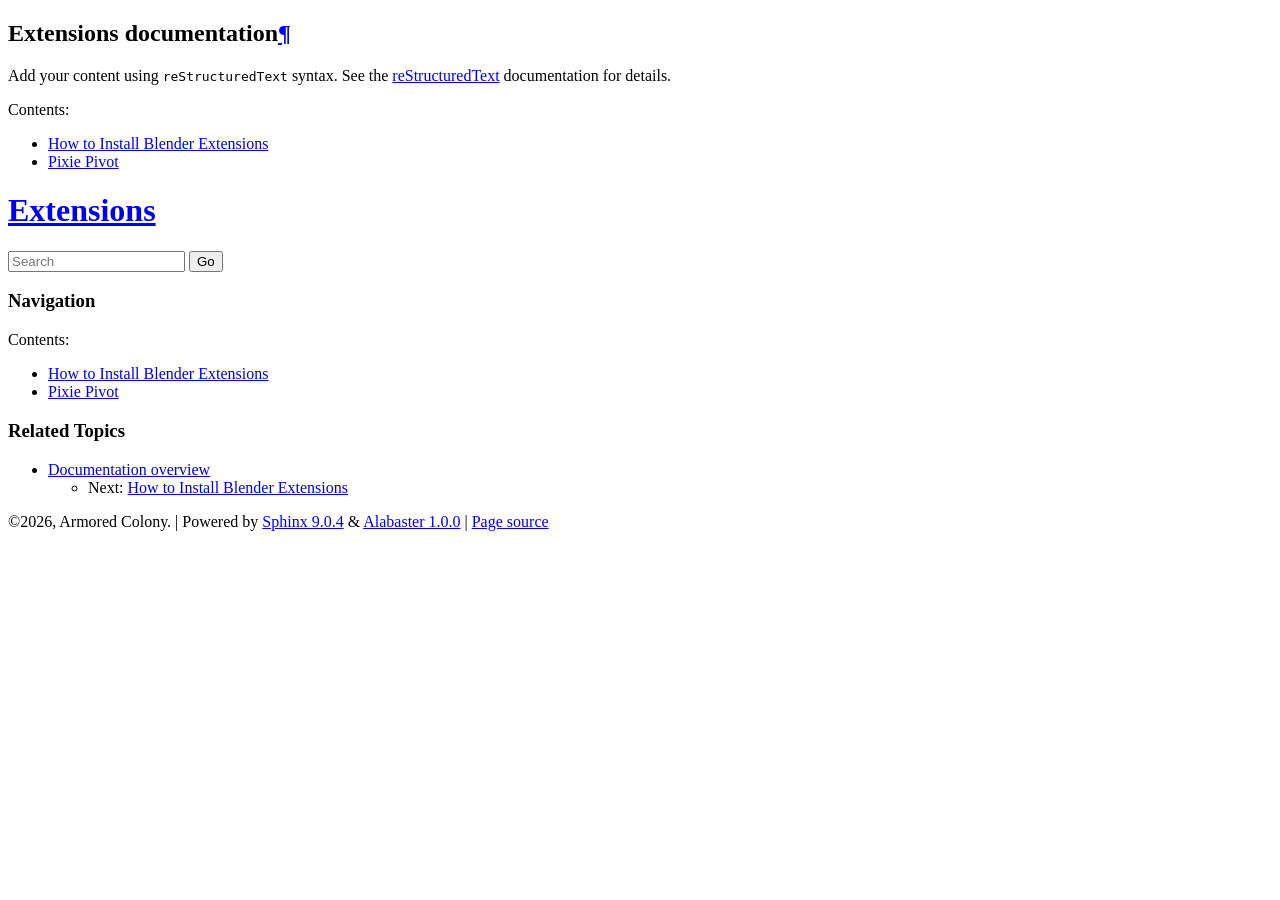
==== index.html @ c87e3335 "Deploy documentation site" ====
<!DOCTYPE html>

<html lang="en" data-content_root="./">
  <head>
    <meta charset="utf-8" />
    <meta name="viewport" content="width=device-width, initial-scale=1.0" /><meta name="viewport" content="width=device-width, initial-scale=1" />

    <title>Extensions documentation &#8212; Extensions 0.1 documentation</title>
    <link rel="stylesheet" type="text/css" href="_static/pygments.css?v=5ecbeea2" />
    <link rel="stylesheet" type="text/css" href="_static/basic.css?v=b08954a9" />
    <link rel="stylesheet" type="text/css" href="_static/alabaster.css?v=27fed22d" />
    <script src="_static/documentation_options.js?v=2709fde1"></script>
    <script src="_static/doctools.js?v=fd6eb6e6"></script>
    <script src="_static/sphinx_highlight.js?v=6ffebe34"></script>
    <link rel="index" title="Index" href="genindex.html" />
    <link rel="search" title="Search" href="search.html" />
    <link rel="next" title="How to Install Blender Extensions" href="installation/index.html" />
   
  <link rel="stylesheet" href="_static/custom.css" type="text/css" />
  

  
  

  </head><body>
  

    <div class="document">
      <div class="documentwrapper">
        <div class="bodywrapper">
          

          <div class="body" role="main">
            
  <section id="extensions-documentation">
<h1>Extensions documentation<a class="headerlink" href="#extensions-documentation" title="Link to this heading">¶</a></h1>
<p>Add your content using <code class="docutils literal notranslate"><span class="pre">reStructuredText</span></code> syntax. See the
<a class="reference external" href="https://www.sphinx-doc.org/en/master/usage/restructuredtext/index.html">reStructuredText</a>
documentation for details.</p>
<div class="toctree-wrapper compound">
<p class="caption" role="heading"><span class="caption-text">Contents:</span></p>
<ul>
<li class="toctree-l1"><a class="reference internal" href="installation/index.html">How to Install Blender Extensions</a><ul class="simple">
</ul>
</li>
<li class="toctree-l1"><a class="reference internal" href="pixiepivot/index.html">Pixie Pivot</a><ul class="simple">
</ul>
</li>
</ul>
</div>
</section>


          </div>
          
        </div>
      </div>
      <div class="sphinxsidebar" role="navigation" aria-label="Main">
        <div class="sphinxsidebarwrapper">
<h1 class="logo"><a href="#">Extensions</a></h1>









<search id="searchbox" style="display: none" role="search">
    <div class="searchformwrapper">
    <form class="search" action="search.html" method="get">
      <input type="text" name="q" aria-labelledby="searchlabel" autocomplete="off" autocorrect="off" autocapitalize="off" spellcheck="false" placeholder="Search"/>
      <input type="submit" value="Go" />
    </form>
    </div>
</search>
<script>document.getElementById('searchbox').style.display = "block"</script><h3>Navigation</h3>
<p class="caption" role="heading"><span class="caption-text">Contents:</span></p>
<ul>
<li class="toctree-l1"><a class="reference internal" href="installation/index.html">How to Install Blender Extensions</a></li>
<li class="toctree-l1"><a class="reference internal" href="pixiepivot/index.html">Pixie Pivot</a></li>
</ul>

<div class="relations">
<h3>Related Topics</h3>
<ul>
  <li><a href="#">Documentation overview</a><ul>
      <li>Next: <a href="installation/index.html" title="next chapter">How to Install Blender Extensions</a></li>
  </ul></li>
</ul>
</div>








        </div>
      </div>
      <div class="clearer"></div>
    </div>
    <div class="footer">
      &#169;2026, Armored Colony.
      
      |
      Powered by <a href="https://www.sphinx-doc.org/">Sphinx 9.0.4</a>
      &amp; <a href="https://alabaster.readthedocs.io">Alabaster 1.0.0</a>
      
      |
      <a href="_sources/index.rst.txt"
          rel="nofollow">Page source</a>
    </div>

    

    
  </body>
</html>
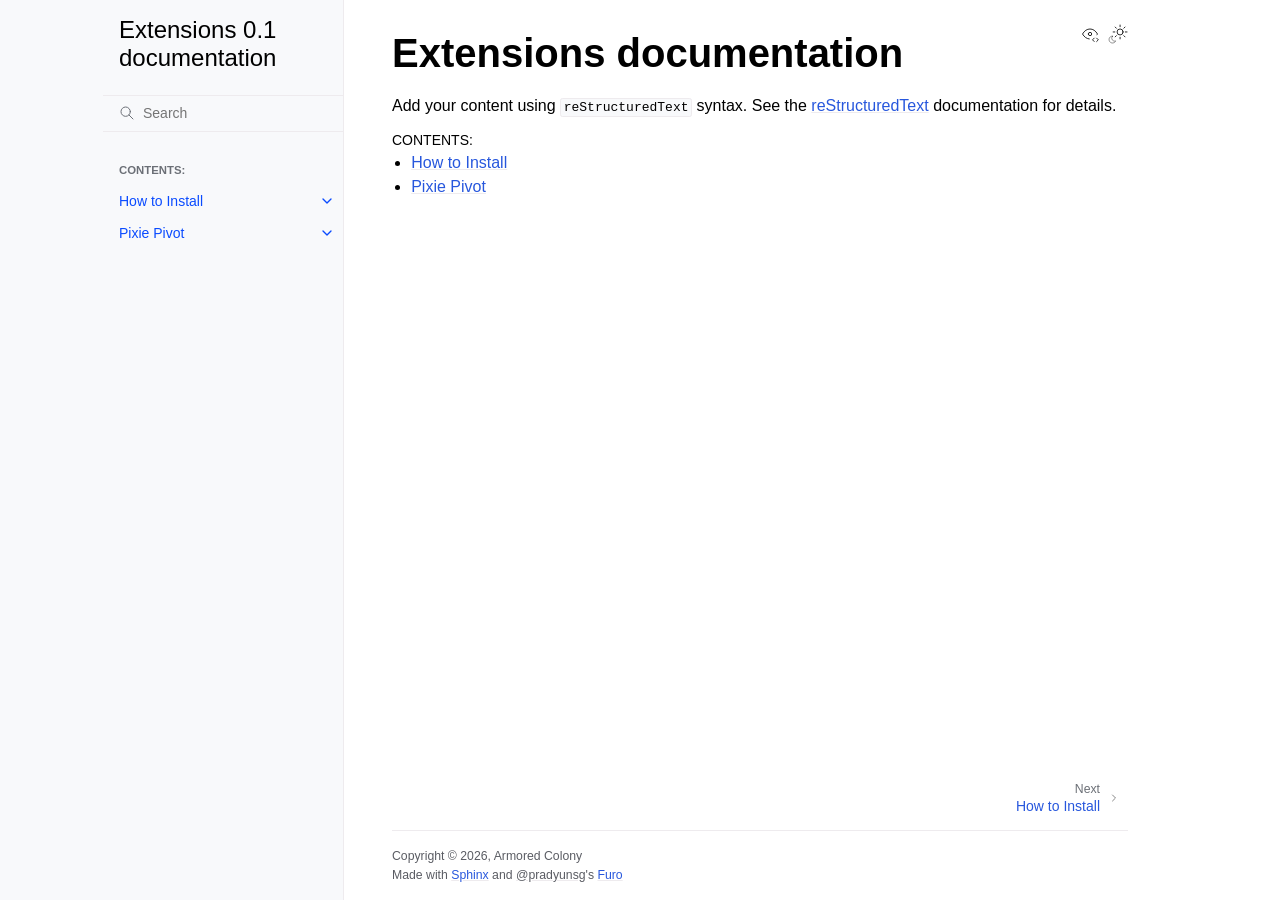
==== commit 21be727c: "Deploy documentation site" ====
--- a/index.html
+++ b/index.html
@@ -1,38 +1,242 @@
-<!DOCTYPE html>
-
-<html lang="en" data-content_root="./">
-  <head>
-    <meta charset="utf-8" />
-    <meta name="viewport" content="width=device-width, initial-scale=1.0" /><meta name="viewport" content="width=device-width, initial-scale=1" />
-
-    <title>Extensions documentation &#8212; Extensions 0.1 documentation</title>
-    <link rel="stylesheet" type="text/css" href="_static/pygments.css?v=5ecbeea2" />
-    <link rel="stylesheet" type="text/css" href="_static/basic.css?v=b08954a9" />
-    <link rel="stylesheet" type="text/css" href="_static/alabaster.css?v=27fed22d" />
-    <script src="_static/documentation_options.js?v=2709fde1"></script>
-    <script src="_static/doctools.js?v=fd6eb6e6"></script>
-    <script src="_static/sphinx_highlight.js?v=6ffebe34"></script>
-    <link rel="index" title="Index" href="genindex.html" />
-    <link rel="search" title="Search" href="search.html" />
-    <link rel="next" title="How to Install Blender Extensions" href="installation/index.html" />
-   
-  <link rel="stylesheet" href="_static/custom.css" type="text/css" />
-  
-
-  
-  
-
-  </head><body>
-  
-
-    <div class="document">
-      <div class="documentwrapper">
-        <div class="bodywrapper">
-          
-
-          <div class="body" role="main">
-            
-  <section id="extensions-documentation">
+<!doctype html>
+<html class="no-js" lang="en" data-content_root="./">
+  <head><meta charset="utf-8">
+    <meta name="viewport" content="width=device-width,initial-scale=1">
+    <meta name="color-scheme" content="light dark"><meta name="viewport" content="width=device-width, initial-scale=1" />
+<link rel="index" title="Index" href="genindex.html"><link rel="search" title="Search" href="search.html"><link rel="next" title="How to Install" href="installation/index.html">
+
+    <!-- Generated with Sphinx 9.0.4 and Furo 2025.12.19 -->
+        <title>Extensions 0.1 documentation</title>
+      <link rel="stylesheet" type="text/css" href="_static/pygments.css?v=d111a655" />
+    <link rel="stylesheet" type="text/css" href="_static/styles/furo.css?v=7bdb33bb" />
+    <link rel="stylesheet" type="text/css" href="_static/styles/furo-extensions.css?v=8dab3a3b" />
+    
+    
+
+
+<style>
+  body {
+    --color-code-background: #f2f2f2;
+  --color-code-foreground: #1e1e1e;
+  
+  }
+  @media not print {
+    body[data-theme="dark"] {
+      --color-code-background: #202020;
+  --color-code-foreground: #d0d0d0;
+  
+    }
+    @media (prefers-color-scheme: dark) {
+      body:not([data-theme="light"]) {
+        --color-code-background: #202020;
+  --color-code-foreground: #d0d0d0;
+  
+      }
+    }
+  }
+</style></head>
+  <body>
+    
+    <script>
+      document.body.dataset.theme = localStorage.getItem("theme") || "auto";
+    </script>
+    
+
+<svg xmlns="http://www.w3.org/2000/svg" style="display: none;">
+  <symbol id="svg-toc" viewBox="0 0 24 24">
+    <title>Contents</title>
+    <svg stroke="currentColor" fill="currentColor" stroke-width="0" viewBox="0 0 1024 1024">
+      <path d="M408 442h480c4.4 0 8-3.6 8-8v-56c0-4.4-3.6-8-8-8H408c-4.4 0-8 3.6-8 8v56c0 4.4 3.6 8 8 8zm-8 204c0 4.4 3.6 8 8 8h480c4.4 0 8-3.6 8-8v-56c0-4.4-3.6-8-8-8H408c-4.4 0-8 3.6-8 8v56zm504-486H120c-4.4 0-8 3.6-8 8v56c0 4.4 3.6 8 8 8h784c4.4 0 8-3.6 8-8v-56c0-4.4-3.6-8-8-8zm0 632H120c-4.4 0-8 3.6-8 8v56c0 4.4 3.6 8 8 8h784c4.4 0 8-3.6 8-8v-56c0-4.4-3.6-8-8-8zM115.4 518.9L271.7 642c5.8 4.6 14.4.5 14.4-6.9V388.9c0-7.4-8.5-11.5-14.4-6.9L115.4 505.1a8.74 8.74 0 0 0 0 13.8z"/>
+    </svg>
+  </symbol>
+  <symbol id="svg-menu" viewBox="0 0 24 24">
+    <title>Menu</title>
+    <svg xmlns="http://www.w3.org/2000/svg" viewBox="0 0 24 24" fill="none" stroke="currentColor"
+      stroke-width="2" stroke-linecap="round" stroke-linejoin="round" class="feather-menu">
+      <line x1="3" y1="12" x2="21" y2="12"></line>
+      <line x1="3" y1="6" x2="21" y2="6"></line>
+      <line x1="3" y1="18" x2="21" y2="18"></line>
+    </svg>
+  </symbol>
+  <symbol id="svg-arrow-right" viewBox="0 0 24 24">
+    <title>Expand</title>
+    <svg xmlns="http://www.w3.org/2000/svg" viewBox="0 0 24 24" fill="none" stroke="currentColor"
+      stroke-width="2" stroke-linecap="round" stroke-linejoin="round" class="feather-chevron-right">
+      <polyline points="9 18 15 12 9 6"></polyline>
+    </svg>
+  </symbol>
+  <symbol id="svg-sun" viewBox="0 0 24 24">
+    <title>Light mode</title>
+    <svg xmlns="http://www.w3.org/2000/svg" viewBox="0 0 24 24" fill="none" stroke="currentColor"
+      stroke-width="1" stroke-linecap="round" stroke-linejoin="round" class="feather-sun">
+      <circle cx="12" cy="12" r="5"></circle>
+      <line x1="12" y1="1" x2="12" y2="3"></line>
+      <line x1="12" y1="21" x2="12" y2="23"></line>
+      <line x1="4.22" y1="4.22" x2="5.64" y2="5.64"></line>
+      <line x1="18.36" y1="18.36" x2="19.78" y2="19.78"></line>
+      <line x1="1" y1="12" x2="3" y2="12"></line>
+      <line x1="21" y1="12" x2="23" y2="12"></line>
+      <line x1="4.22" y1="19.78" x2="5.64" y2="18.36"></line>
+      <line x1="18.36" y1="5.64" x2="19.78" y2="4.22"></line>
+    </svg>
+  </symbol>
+  <symbol id="svg-moon" viewBox="0 0 24 24">
+    <title>Dark mode</title>
+    <svg xmlns="http://www.w3.org/2000/svg" viewBox="0 0 24 24" fill="none" stroke="currentColor"
+      stroke-width="1" stroke-linecap="round" stroke-linejoin="round" class="icon-tabler-moon">
+      <path stroke="none" d="M0 0h24v24H0z" fill="none" />
+      <path d="M12 3c.132 0 .263 0 .393 0a7.5 7.5 0 0 0 7.92 12.446a9 9 0 1 1 -8.313 -12.454z" />
+    </svg>
+  </symbol>
+  <symbol id="svg-sun-with-moon" viewBox="0 0 24 24">
+    <title>Auto light/dark, in light mode</title>
+    <svg xmlns="http://www.w3.org/2000/svg" viewBox="0 0 24 24" fill="none" stroke="currentColor"
+      stroke-width="1" stroke-linecap="round" stroke-linejoin="round"
+      class="icon-custom-derived-from-feather-sun-and-tabler-moon">
+      <path style="opacity: 50%" d="M 5.411 14.504 C 5.471 14.504 5.532 14.504 5.591 14.504 C 3.639 16.319 4.383 19.569 6.931 20.352 C 7.693 20.586 8.512 20.551 9.25 20.252 C 8.023 23.207 4.056 23.725 2.11 21.184 C 0.166 18.642 1.702 14.949 4.874 14.536 C 5.051 14.512 5.231 14.5 5.411 14.5 L 5.411 14.504 Z"/>
+      <line x1="14.5" y1="3.25" x2="14.5" y2="1.25"/>
+      <line x1="14.5" y1="15.85" x2="14.5" y2="17.85"/>
+      <line x1="10.044" y1="5.094" x2="8.63" y2="3.68"/>
+      <line x1="19" y1="14.05" x2="20.414" y2="15.464"/>
+      <line x1="8.2" y1="9.55" x2="6.2" y2="9.55"/>
+      <line x1="20.8" y1="9.55" x2="22.8" y2="9.55"/>
+      <line x1="10.044" y1="14.006" x2="8.63" y2="15.42"/>
+      <line x1="19" y1="5.05" x2="20.414" y2="3.636"/>
+      <circle cx="14.5" cy="9.55" r="3.6"/>
+    </svg>
+  </symbol>
+  <symbol id="svg-moon-with-sun" viewBox="0 0 24 24">
+    <title>Auto light/dark, in dark mode</title>
+    <svg xmlns="http://www.w3.org/2000/svg" viewBox="0 0 24 24" fill="none" stroke="currentColor"
+      stroke-width="1" stroke-linecap="round" stroke-linejoin="round"
+      class="icon-custom-derived-from-feather-sun-and-tabler-moon">
+      <path d="M 8.282 7.007 C 8.385 7.007 8.494 7.007 8.595 7.007 C 5.18 10.184 6.481 15.869 10.942 17.24 C 12.275 17.648 13.706 17.589 15 17.066 C 12.851 22.236 5.91 23.143 2.505 18.696 C -0.897 14.249 1.791 7.786 7.342 7.063 C 7.652 7.021 7.965 7 8.282 7 L 8.282 7.007 Z"/>
+      <line style="opacity: 50%" x1="18" y1="3.705" x2="18" y2="2.5"/>
+      <line style="opacity: 50%" x1="18" y1="11.295" x2="18" y2="12.5"/>
+      <line style="opacity: 50%" x1="15.316" y1="4.816" x2="14.464" y2="3.964"/>
+      <line style="opacity: 50%" x1="20.711" y1="10.212" x2="21.563" y2="11.063"/>
+      <line style="opacity: 50%" x1="14.205" y1="7.5" x2="13.001" y2="7.5"/>
+      <line style="opacity: 50%" x1="21.795" y1="7.5" x2="23" y2="7.5"/>
+      <line style="opacity: 50%" x1="15.316" y1="10.184" x2="14.464" y2="11.036"/>
+      <line style="opacity: 50%" x1="20.711" y1="4.789" x2="21.563" y2="3.937"/>
+      <circle style="opacity: 50%" cx="18" cy="7.5" r="2.169"/>
+    </svg>
+  </symbol>
+  <symbol id="svg-pencil" viewBox="0 0 24 24">
+    <svg xmlns="http://www.w3.org/2000/svg" viewBox="0 0 24 24" fill="none" stroke="currentColor"
+      stroke-width="1" stroke-linecap="round" stroke-linejoin="round" class="icon-tabler-pencil-code">
+      <path d="M4 20h4l10.5 -10.5a2.828 2.828 0 1 0 -4 -4l-10.5 10.5v4" />
+      <path d="M13.5 6.5l4 4" />
+      <path d="M20 21l2 -2l-2 -2" />
+      <path d="M17 17l-2 2l2 2" />
+    </svg>
+  </symbol>
+  <symbol id="svg-eye" viewBox="0 0 24 24">
+    <svg xmlns="http://www.w3.org/2000/svg" viewBox="0 0 24 24" fill="none" stroke="currentColor"
+      stroke-width="1" stroke-linecap="round" stroke-linejoin="round" class="icon-tabler-eye-code">
+      <path stroke="none" d="M0 0h24v24H0z" fill="none" />
+      <path d="M10 12a2 2 0 1 0 4 0a2 2 0 0 0 -4 0" />
+      <path
+        d="M11.11 17.958c-3.209 -.307 -5.91 -2.293 -8.11 -5.958c2.4 -4 5.4 -6 9 -6c3.6 0 6.6 2 9 6c-.21 .352 -.427 .688 -.647 1.008" />
+      <path d="M20 21l2 -2l-2 -2" />
+      <path d="M17 17l-2 2l2 2" />
+    </svg>
+  </symbol>
+</svg>
+
+<input type="checkbox" class="sidebar-toggle" name="__navigation" id="__navigation" aria-label="Toggle site navigation sidebar">
+<input type="checkbox" class="sidebar-toggle" name="__toc" id="__toc" aria-label="Toggle table of contents sidebar">
+<label class="overlay sidebar-overlay" for="__navigation"></label>
+<label class="overlay toc-overlay" for="__toc"></label>
+
+<a class="skip-to-content muted-link" href="#furo-main-content">Skip to content</a>
+
+
+
+<div class="page">
+  <header class="mobile-header">
+    <div class="header-left">
+      <label class="nav-overlay-icon" for="__navigation">
+        <span class="icon"><svg><use href="#svg-menu"></use></svg></span>
+      </label>
+    </div>
+    <div class="header-center">
+      <a href="#"><div class="brand">Extensions 0.1 documentation</div></a>
+    </div>
+    <div class="header-right">
+      <div class="theme-toggle-container theme-toggle-header">
+        <button class="theme-toggle" aria-label="Toggle Light / Dark / Auto color theme">
+          <svg class="theme-icon-when-auto-light"><use href="#svg-sun-with-moon"></use></svg>
+          <svg class="theme-icon-when-auto-dark"><use href="#svg-moon-with-sun"></use></svg>
+          <svg class="theme-icon-when-dark"><use href="#svg-moon"></use></svg>
+          <svg class="theme-icon-when-light"><use href="#svg-sun"></use></svg>
+        </button>
+      </div>
+      <label class="toc-overlay-icon toc-header-icon no-toc" for="__toc">
+        <span class="icon"><svg><use href="#svg-toc"></use></svg></span>
+      </label>
+    </div>
+  </header>
+  <aside class="sidebar-drawer">
+    <div class="sidebar-container">
+      
+      <div class="sidebar-sticky"><a class="sidebar-brand" href="#">
+  
+  <span class="sidebar-brand-text">Extensions 0.1 documentation</span>
+  
+</a><form class="sidebar-search-container" method="get" action="search.html" role="search">
+  <input class="sidebar-search" placeholder="Search" name="q" aria-label="Search">
+  <input type="hidden" name="check_keywords" value="yes">
+  <input type="hidden" name="area" value="default">
+</form>
+<div id="searchbox"></div><div class="sidebar-scroll"><div class="sidebar-tree">
+  <p class="caption" role="heading"><span class="caption-text">Contents:</span></p>
+<ul>
+<li class="toctree-l1 has-children"><a class="reference internal" href="installation/index.html">How to Install</a><input aria-label="Toggle navigation of How to Install" class="toctree-checkbox" id="toctree-checkbox-1" name="toctree-checkbox-1" role="switch" type="checkbox"/><label for="toctree-checkbox-1"><span class="icon"><svg><use href="#svg-arrow-right"></use></svg></span></label><ul class="simple">
+</ul>
+</li>
+<li class="toctree-l1 has-children"><a class="reference internal" href="pixiepivot/index.html">Pixie Pivot</a><input aria-label="Toggle navigation of Pixie Pivot" class="toctree-checkbox" id="toctree-checkbox-2" name="toctree-checkbox-2" role="switch" type="checkbox"/><label for="toctree-checkbox-2"><span class="icon"><svg><use href="#svg-arrow-right"></use></svg></span></label><ul class="simple">
+</ul>
+</li>
+</ul>
+
+</div>
+</div>
+
+      </div>
+      
+    </div>
+  </aside>
+  <div class="main">
+    <div class="content">
+      <div class="article-container">
+        <a href="#" class="back-to-top muted-link">
+          <svg xmlns="http://www.w3.org/2000/svg" viewBox="0 0 24 24">
+            <path d="M13 20h-2V8l-5.5 5.5-1.42-1.42L12 4.16l7.92 7.92-1.42 1.42L13 8v12z"></path>
+          </svg>
+          <span>Back to top</span>
+        </a>
+        <div class="content-icon-container">
+          <div class="view-this-page">
+  <a class="muted-link" href="_sources/index.rst.txt" title="View this page">
+    <svg><use href="#svg-eye"></use></svg>
+    <span class="visually-hidden">View this page</span>
+  </a>
+</div>
+<div class="theme-toggle-container theme-toggle-content">
+            <button class="theme-toggle" aria-label="Toggle Light / Dark / Auto color theme">
+              <svg class="theme-icon-when-auto-light"><use href="#svg-sun-with-moon"></use></svg>
+              <svg class="theme-icon-when-auto-dark"><use href="#svg-moon-with-sun"></use></svg>
+              <svg class="theme-icon-when-dark"><use href="#svg-moon"></use></svg>
+              <svg class="theme-icon-when-light"><use href="#svg-sun"></use></svg>
+            </button>
+          </div>
+          <label class="toc-overlay-icon toc-content-icon no-toc" for="__toc">
+            <span class="icon"><svg><use href="#svg-toc"></use></svg></span>
+          </label>
+        </div>
+        <article role="main" id="furo-main-content">
+          <section id="extensions-documentation">
 <h1>Extensions documentation<a class="headerlink" href="#extensions-documentation" title="Link to this heading">¶</a></h1>
 <p>Add your content using <code class="docutils literal notranslate"><span class="pre">reStructuredText</span></code> syntax. See the
 <a class="reference external" href="https://www.sphinx-doc.org/en/master/usage/restructuredtext/index.html">reStructuredText</a>
@@ -40,7 +244,7 @@
 <div class="toctree-wrapper compound">
 <p class="caption" role="heading"><span class="caption-text">Contents:</span></p>
 <ul>
-<li class="toctree-l1"><a class="reference internal" href="installation/index.html">How to Install Blender Extensions</a><ul class="simple">
+<li class="toctree-l1"><a class="reference internal" href="installation/index.html">How to Install</a><ul class="simple">
 </ul>
 </li>
 <li class="toctree-l1"><a class="reference internal" href="pixiepivot/index.html">Pixie Pivot</a><ul class="simple">
@@ -50,72 +254,48 @@
 </div>
 </section>
 
-
-          </div>
+        </article>
+      </div>
+      <footer>
+        
+        <div class="related-pages">
+          <a class="next-page" href="installation/index.html">
+              <div class="page-info">
+                <div class="context">
+                  <span>Next</span>
+                </div>
+                <div class="title">How to Install</div>
+              </div>
+              <svg class="furo-related-icon"><use href="#svg-arrow-right"></use></svg>
+            </a>
           
         </div>
-      </div>
-      <div class="sphinxsidebar" role="navigation" aria-label="Main">
-        <div class="sphinxsidebarwrapper">
-<h1 class="logo"><a href="#">Extensions</a></h1>
-
-
-
-
-
-
-
-
-
-<search id="searchbox" style="display: none" role="search">
-    <div class="searchformwrapper">
-    <form class="search" action="search.html" method="get">
-      <input type="text" name="q" aria-labelledby="searchlabel" autocomplete="off" autocorrect="off" autocapitalize="off" spellcheck="false" placeholder="Search"/>
-      <input type="submit" value="Go" />
-    </form>
-    </div>
-</search>
-<script>document.getElementById('searchbox').style.display = "block"</script><h3>Navigation</h3>
-<p class="caption" role="heading"><span class="caption-text">Contents:</span></p>
-<ul>
-<li class="toctree-l1"><a class="reference internal" href="installation/index.html">How to Install Blender Extensions</a></li>
-<li class="toctree-l1"><a class="reference internal" href="pixiepivot/index.html">Pixie Pivot</a></li>
-</ul>
-
-<div class="relations">
-<h3>Related Topics</h3>
-<ul>
-  <li><a href="#">Documentation overview</a><ul>
-      <li>Next: <a href="installation/index.html" title="next chapter">How to Install Blender Extensions</a></li>
-  </ul></li>
-</ul>
-</div>
-
-
-
-
-
-
-
-
+        <div class="bottom-of-page">
+          <div class="left-details">
+            <div class="copyright">
+                Copyright &#169; 2026, Armored Colony
+            </div>
+            Made with <a href="https://www.sphinx-doc.org/">Sphinx</a> and <a class="muted-link" href="https://pradyunsg.me">@pradyunsg</a>'s
+            
+            <a href="https://github.com/pradyunsg/furo">Furo</a>
+            
+          </div>
+          <div class="right-details">
+            
+          </div>
         </div>
-      </div>
-      <div class="clearer"></div>
-    </div>
-    <div class="footer">
-      &#169;2026, Armored Colony.
-      
-      |
-      Powered by <a href="https://www.sphinx-doc.org/">Sphinx 9.0.4</a>
-      &amp; <a href="https://alabaster.readthedocs.io">Alabaster 1.0.0</a>
-      
-      |
-      <a href="_sources/index.rst.txt"
-          rel="nofollow">Page source</a>
-    </div>
-
-    
-
-    
-  </body>
+        
+      </footer>
+    </div>
+    <aside class="toc-drawer no-toc">
+      
+      
+      
+    </aside>
+  </div>
+</div><script src="_static/documentation_options.js?v=2709fde1"></script>
+    <script src="_static/doctools.js?v=fd6eb6e6"></script>
+    <script src="_static/sphinx_highlight.js?v=6ffebe34"></script>
+    <script src="_static/scripts/furo.js?v=46bd48cc"></script>
+    </body>
 </html>
--- a/_static/pygments.css
+++ b/_static/pygments.css
@@ -0,0 +1,250 @@
+.highlight pre { line-height: 125%; }
+.highlight td.linenos .normal { color: inherit; background-color: transparent; padding-left: 5px; padding-right: 5px; }
+.highlight span.linenos { color: inherit; background-color: transparent; padding-left: 5px; padding-right: 5px; }
+.highlight td.linenos .special { color: #000000; background-color: #ffffc0; padding-left: 5px; padding-right: 5px; }
+.highlight span.linenos.special { color: #000000; background-color: #ffffc0; padding-left: 5px; padding-right: 5px; }
+.highlight .hll { background-color: #fdf2e2 }
+.highlight { background: #f2f2f2; color: #1E1E1E }
+.highlight .c { color: #515151 } /* Comment */
+.highlight .err { color: #D71835 } /* Error */
+.highlight .k { color: #8045E5 } /* Keyword */
+.highlight .l { color: #7F4707 } /* Literal */
+.highlight .n { color: #1E1E1E } /* Name */
+.highlight .o { color: #163 } /* Operator */
+.highlight .p { color: #1E1E1E } /* Punctuation */
+.highlight .ch { color: #515151 } /* Comment.Hashbang */
+.highlight .cm { color: #515151 } /* Comment.Multiline */
+.highlight .cp { color: #515151 } /* Comment.Preproc */
+.highlight .cpf { color: #515151 } /* Comment.PreprocFile */
+.highlight .c1 { color: #515151 } /* Comment.Single */
+.highlight .cs { color: #515151 } /* Comment.Special */
+.highlight .gd { color: #00749C } /* Generic.Deleted */
+.highlight .ge { font-style: italic } /* Generic.Emph */
+.highlight .gh { color: #00749C } /* Generic.Heading */
+.highlight .gs { font-weight: bold } /* Generic.Strong */
+.highlight .gu { color: #00749C } /* Generic.Subheading */
+.highlight .kc { color: #8045E5 } /* Keyword.Constant */
+.highlight .kd { color: #8045E5 } /* Keyword.Declaration */
+.highlight .kn { color: #8045E5 } /* Keyword.Namespace */
+.highlight .kp { color: #8045E5 } /* Keyword.Pseudo */
+.highlight .kr { color: #8045E5 } /* Keyword.Reserved */
+.highlight .kt { color: #7F4707 } /* Keyword.Type */
+.highlight .ld { color: #7F4707 } /* Literal.Date */
+.highlight .m { color: #7F4707 } /* Literal.Number */
+.highlight .s { color: #163 } /* Literal.String */
+.highlight .na { color: #7F4707 } /* Name.Attribute */
+.highlight .nb { color: #7F4707 } /* Name.Builtin */
+.highlight .nc { color: #00749C } /* Name.Class */
+.highlight .no { color: #00749C } /* Name.Constant */
+.highlight .nd { color: #7F4707 } /* Name.Decorator */
+.highlight .ni { color: #163 } /* Name.Entity */
+.highlight .ne { color: #8045E5 } /* Name.Exception */
+.highlight .nf { color: #00749C } /* Name.Function */
+.highlight .nl { color: #7F4707 } /* Name.Label */
+.highlight .nn { color: #1E1E1E } /* Name.Namespace */
+.highlight .nx { color: #1E1E1E } /* Name.Other */
+.highlight .py { color: #00749C } /* Name.Property */
+.highlight .nt { color: #00749C } /* Name.Tag */
+.highlight .nv { color: #D71835 } /* Name.Variable */
+.highlight .ow { color: #8045E5 } /* Operator.Word */
+.highlight .pm { color: #1E1E1E } /* Punctuation.Marker */
+.highlight .w { color: #1E1E1E } /* Text.Whitespace */
+.highlight .mb { color: #7F4707 } /* Literal.Number.Bin */
+.highlight .mf { color: #7F4707 } /* Literal.Number.Float */
+.highlight .mh { color: #7F4707 } /* Literal.Number.Hex */
+.highlight .mi { color: #7F4707 } /* Literal.Number.Integer */
+.highlight .mo { color: #7F4707 } /* Literal.Number.Oct */
+.highlight .sa { color: #163 } /* Literal.String.Affix */
+.highlight .sb { color: #163 } /* Literal.String.Backtick */
+.highlight .sc { color: #163 } /* Literal.String.Char */
+.highlight .dl { color: #163 } /* Literal.String.Delimiter */
+.highlight .sd { color: #163 } /* Literal.String.Doc */
+.highlight .s2 { color: #163 } /* Literal.String.Double */
+.highlight .se { color: #163 } /* Literal.String.Escape */
+.highlight .sh { color: #163 } /* Literal.String.Heredoc */
+.highlight .si { color: #163 } /* Literal.String.Interpol */
+.highlight .sx { color: #163 } /* Literal.String.Other */
+.highlight .sr { color: #D71835 } /* Literal.String.Regex */
+.highlight .s1 { color: #163 } /* Literal.String.Single */
+.highlight .ss { color: #00749C } /* Literal.String.Symbol */
+.highlight .bp { color: #7F4707 } /* Name.Builtin.Pseudo */
+.highlight .fm { color: #00749C } /* Name.Function.Magic */
+.highlight .vc { color: #D71835 } /* Name.Variable.Class */
+.highlight .vg { color: #D71835 } /* Name.Variable.Global */
+.highlight .vi { color: #D71835 } /* Name.Variable.Instance */
+.highlight .vm { color: #7F4707 } /* Name.Variable.Magic */
+.highlight .il { color: #7F4707 } /* Literal.Number.Integer.Long */
+@media not print {
+body[data-theme="dark"] .highlight pre { line-height: 125%; }
+body[data-theme="dark"] .highlight td.linenos .normal { color: #aaaaaa; background-color: transparent; padding-left: 5px; padding-right: 5px; }
+body[data-theme="dark"] .highlight span.linenos { color: #aaaaaa; background-color: transparent; padding-left: 5px; padding-right: 5px; }
+body[data-theme="dark"] .highlight td.linenos .special { color: #000000; background-color: #ffffc0; padding-left: 5px; padding-right: 5px; }
+body[data-theme="dark"] .highlight span.linenos.special { color: #000000; background-color: #ffffc0; padding-left: 5px; padding-right: 5px; }
+body[data-theme="dark"] .highlight .hll { background-color: #404040 }
+body[data-theme="dark"] .highlight { background: #202020; color: #D0D0D0 }
+body[data-theme="dark"] .highlight .c { color: #ABABAB; font-style: italic } /* Comment */
+body[data-theme="dark"] .highlight .err { color: #A61717; background-color: #E3D2D2 } /* Error */
+body[data-theme="dark"] .highlight .esc { color: #D0D0D0 } /* Escape */
+body[data-theme="dark"] .highlight .g { color: #D0D0D0 } /* Generic */
+body[data-theme="dark"] .highlight .k { color: #6EBF26; font-weight: bold } /* Keyword */
+body[data-theme="dark"] .highlight .l { color: #D0D0D0 } /* Literal */
+body[data-theme="dark"] .highlight .n { color: #D0D0D0 } /* Name */
+body[data-theme="dark"] .highlight .o { color: #D0D0D0 } /* Operator */
+body[data-theme="dark"] .highlight .x { color: #D0D0D0 } /* Other */
+body[data-theme="dark"] .highlight .p { color: #D0D0D0 } /* Punctuation */
+body[data-theme="dark"] .highlight .ch { color: #ABABAB; font-style: italic } /* Comment.Hashbang */
+body[data-theme="dark"] .highlight .cm { color: #ABABAB; font-style: italic } /* Comment.Multiline */
+body[data-theme="dark"] .highlight .cp { color: #FF3A3A; font-weight: bold } /* Comment.Preproc */
+body[data-theme="dark"] .highlight .cpf { color: #ABABAB; font-style: italic } /* Comment.PreprocFile */
+body[data-theme="dark"] .highlight .c1 { color: #ABABAB; font-style: italic } /* Comment.Single */
+body[data-theme="dark"] .highlight .cs { color: #E50808; font-weight: bold; background-color: #520000 } /* Comment.Special */
+body[data-theme="dark"] .highlight .gd { color: #FF3A3A } /* Generic.Deleted */
+body[data-theme="dark"] .highlight .ge { color: #D0D0D0; font-style: italic } /* Generic.Emph */
+body[data-theme="dark"] .highlight .ges { color: #D0D0D0; font-weight: bold; font-style: italic } /* Generic.EmphStrong */
+body[data-theme="dark"] .highlight .gr { color: #FF3A3A } /* Generic.Error */
+body[data-theme="dark"] .highlight .gh { color: #FFF; font-weight: bold } /* Generic.Heading */
+body[data-theme="dark"] .highlight .gi { color: #589819 } /* Generic.Inserted */
+body[data-theme="dark"] .highlight .go { color: #CCC } /* Generic.Output */
+body[data-theme="dark"] .highlight .gp { color: #AAA } /* Generic.Prompt */
+body[data-theme="dark"] .highlight .gs { color: #D0D0D0; font-weight: bold } /* Generic.Strong */
+body[data-theme="dark"] .highlight .gu { color: #FFF; text-decoration: underline } /* Generic.Subheading */
+body[data-theme="dark"] .highlight .gt { color: #FF3A3A } /* Generic.Traceback */
+body[data-theme="dark"] .highlight .kc { color: #6EBF26; font-weight: bold } /* Keyword.Constant */
+body[data-theme="dark"] .highlight .kd { color: #6EBF26; font-weight: bold } /* Keyword.Declaration */
+body[data-theme="dark"] .highlight .kn { color: #6EBF26; font-weight: bold } /* Keyword.Namespace */
+body[data-theme="dark"] .highlight .kp { color: #6EBF26 } /* Keyword.Pseudo */
+body[data-theme="dark"] .highlight .kr { color: #6EBF26; font-weight: bold } /* Keyword.Reserved */
+body[data-theme="dark"] .highlight .kt { color: #6EBF26; font-weight: bold } /* Keyword.Type */
+body[data-theme="dark"] .highlight .ld { color: #D0D0D0 } /* Literal.Date */
+body[data-theme="dark"] .highlight .m { color: #51B2FD } /* Literal.Number */
+body[data-theme="dark"] .highlight .s { color: #ED9D13 } /* Literal.String */
+body[data-theme="dark"] .highlight .na { color: #BBB } /* Name.Attribute */
+body[data-theme="dark"] .highlight .nb { color: #2FBCCD } /* Name.Builtin */
+body[data-theme="dark"] .highlight .nc { color: #71ADFF; text-decoration: underline } /* Name.Class */
+body[data-theme="dark"] .highlight .no { color: #40FFFF } /* Name.Constant */
+body[data-theme="dark"] .highlight .nd { color: #FFA500 } /* Name.Decorator */
+body[data-theme="dark"] .highlight .ni { color: #D0D0D0 } /* Name.Entity */
+body[data-theme="dark"] .highlight .ne { color: #BBB } /* Name.Exception */
+body[data-theme="dark"] .highlight .nf { color: #71ADFF } /* Name.Function */
+body[data-theme="dark"] .highlight .nl { color: #D0D0D0 } /* Name.Label */
+body[data-theme="dark"] .highlight .nn { color: #71ADFF; text-decoration: underline } /* Name.Namespace */
+body[data-theme="dark"] .highlight .nx { color: #D0D0D0 } /* Name.Other */
+body[data-theme="dark"] .highlight .py { color: #D0D0D0 } /* Name.Property */
+body[data-theme="dark"] .highlight .nt { color: #6EBF26; font-weight: bold } /* Name.Tag */
+body[data-theme="dark"] .highlight .nv { color: #40FFFF } /* Name.Variable */
+body[data-theme="dark"] .highlight .ow { color: #6EBF26; font-weight: bold } /* Operator.Word */
+body[data-theme="dark"] .highlight .pm { color: #D0D0D0 } /* Punctuation.Marker */
+body[data-theme="dark"] .highlight .w { color: #666 } /* Text.Whitespace */
+body[data-theme="dark"] .highlight .mb { color: #51B2FD } /* Literal.Number.Bin */
+body[data-theme="dark"] .highlight .mf { color: #51B2FD } /* Literal.Number.Float */
+body[data-theme="dark"] .highlight .mh { color: #51B2FD } /* Literal.Number.Hex */
+body[data-theme="dark"] .highlight .mi { color: #51B2FD } /* Literal.Number.Integer */
+body[data-theme="dark"] .highlight .mo { color: #51B2FD } /* Literal.Number.Oct */
+body[data-theme="dark"] .highlight .sa { color: #ED9D13 } /* Literal.String.Affix */
+body[data-theme="dark"] .highlight .sb { color: #ED9D13 } /* Literal.String.Backtick */
+body[data-theme="dark"] .highlight .sc { color: #ED9D13 } /* Literal.String.Char */
+body[data-theme="dark"] .highlight .dl { color: #ED9D13 } /* Literal.String.Delimiter */
+body[data-theme="dark"] .highlight .sd { color: #ED9D13 } /* Literal.String.Doc */
+body[data-theme="dark"] .highlight .s2 { color: #ED9D13 } /* Literal.String.Double */
+body[data-theme="dark"] .highlight .se { color: #ED9D13 } /* Literal.String.Escape */
+body[data-theme="dark"] .highlight .sh { color: #ED9D13 } /* Literal.String.Heredoc */
+body[data-theme="dark"] .highlight .si { color: #ED9D13 } /* Literal.String.Interpol */
+body[data-theme="dark"] .highlight .sx { color: #FFA500 } /* Literal.String.Other */
+body[data-theme="dark"] .highlight .sr { color: #ED9D13 } /* Literal.String.Regex */
+body[data-theme="dark"] .highlight .s1 { color: #ED9D13 } /* Literal.String.Single */
+body[data-theme="dark"] .highlight .ss { color: #ED9D13 } /* Literal.String.Symbol */
+body[data-theme="dark"] .highlight .bp { color: #2FBCCD } /* Name.Builtin.Pseudo */
+body[data-theme="dark"] .highlight .fm { color: #71ADFF } /* Name.Function.Magic */
+body[data-theme="dark"] .highlight .vc { color: #40FFFF } /* Name.Variable.Class */
+body[data-theme="dark"] .highlight .vg { color: #40FFFF } /* Name.Variable.Global */
+body[data-theme="dark"] .highlight .vi { color: #40FFFF } /* Name.Variable.Instance */
+body[data-theme="dark"] .highlight .vm { color: #40FFFF } /* Name.Variable.Magic */
+body[data-theme="dark"] .highlight .il { color: #51B2FD } /* Literal.Number.Integer.Long */
+@media (prefers-color-scheme: dark) {
+body:not([data-theme="light"]) .highlight pre { line-height: 125%; }
+body:not([data-theme="light"]) .highlight td.linenos .normal { color: #aaaaaa; background-color: transparent; padding-left: 5px; padding-right: 5px; }
+body:not([data-theme="light"]) .highlight span.linenos { color: #aaaaaa; background-color: transparent; padding-left: 5px; padding-right: 5px; }
+body:not([data-theme="light"]) .highlight td.linenos .special { color: #000000; background-color: #ffffc0; padding-left: 5px; padding-right: 5px; }
+body:not([data-theme="light"]) .highlight span.linenos.special { color: #000000; background-color: #ffffc0; padding-left: 5px; padding-right: 5px; }
+body:not([data-theme="light"]) .highlight .hll { background-color: #404040 }
+body:not([data-theme="light"]) .highlight { background: #202020; color: #D0D0D0 }
+body:not([data-theme="light"]) .highlight .c { color: #ABABAB; font-style: italic } /* Comment */
+body:not([data-theme="light"]) .highlight .err { color: #A61717; background-color: #E3D2D2 } /* Error */
+body:not([data-theme="light"]) .highlight .esc { color: #D0D0D0 } /* Escape */
+body:not([data-theme="light"]) .highlight .g { color: #D0D0D0 } /* Generic */
+body:not([data-theme="light"]) .highlight .k { color: #6EBF26; font-weight: bold } /* Keyword */
+body:not([data-theme="light"]) .highlight .l { color: #D0D0D0 } /* Literal */
+body:not([data-theme="light"]) .highlight .n { color: #D0D0D0 } /* Name */
+body:not([data-theme="light"]) .highlight .o { color: #D0D0D0 } /* Operator */
+body:not([data-theme="light"]) .highlight .x { color: #D0D0D0 } /* Other */
+body:not([data-theme="light"]) .highlight .p { color: #D0D0D0 } /* Punctuation */
+body:not([data-theme="light"]) .highlight .ch { color: #ABABAB; font-style: italic } /* Comment.Hashbang */
+body:not([data-theme="light"]) .highlight .cm { color: #ABABAB; font-style: italic } /* Comment.Multiline */
+body:not([data-theme="light"]) .highlight .cp { color: #FF3A3A; font-weight: bold } /* Comment.Preproc */
+body:not([data-theme="light"]) .highlight .cpf { color: #ABABAB; font-style: italic } /* Comment.PreprocFile */
+body:not([data-theme="light"]) .highlight .c1 { color: #ABABAB; font-style: italic } /* Comment.Single */
+body:not([data-theme="light"]) .highlight .cs { color: #E50808; font-weight: bold; background-color: #520000 } /* Comment.Special */
+body:not([data-theme="light"]) .highlight .gd { color: #FF3A3A } /* Generic.Deleted */
+body:not([data-theme="light"]) .highlight .ge { color: #D0D0D0; font-style: italic } /* Generic.Emph */
+body:not([data-theme="light"]) .highlight .ges { color: #D0D0D0; font-weight: bold; font-style: italic } /* Generic.EmphStrong */
+body:not([data-theme="light"]) .highlight .gr { color: #FF3A3A } /* Generic.Error */
+body:not([data-theme="light"]) .highlight .gh { color: #FFF; font-weight: bold } /* Generic.Heading */
+body:not([data-theme="light"]) .highlight .gi { color: #589819 } /* Generic.Inserted */
+body:not([data-theme="light"]) .highlight .go { color: #CCC } /* Generic.Output */
+body:not([data-theme="light"]) .highlight .gp { color: #AAA } /* Generic.Prompt */
+body:not([data-theme="light"]) .highlight .gs { color: #D0D0D0; font-weight: bold } /* Generic.Strong */
+body:not([data-theme="light"]) .highlight .gu { color: #FFF; text-decoration: underline } /* Generic.Subheading */
+body:not([data-theme="light"]) .highlight .gt { color: #FF3A3A } /* Generic.Traceback */
+body:not([data-theme="light"]) .highlight .kc { color: #6EBF26; font-weight: bold } /* Keyword.Constant */
+body:not([data-theme="light"]) .highlight .kd { color: #6EBF26; font-weight: bold } /* Keyword.Declaration */
+body:not([data-theme="light"]) .highlight .kn { color: #6EBF26; font-weight: bold } /* Keyword.Namespace */
+body:not([data-theme="light"]) .highlight .kp { color: #6EBF26 } /* Keyword.Pseudo */
+body:not([data-theme="light"]) .highlight .kr { color: #6EBF26; font-weight: bold } /* Keyword.Reserved */
+body:not([data-theme="light"]) .highlight .kt { color: #6EBF26; font-weight: bold } /* Keyword.Type */
+body:not([data-theme="light"]) .highlight .ld { color: #D0D0D0 } /* Literal.Date */
+body:not([data-theme="light"]) .highlight .m { color: #51B2FD } /* Literal.Number */
+body:not([data-theme="light"]) .highlight .s { color: #ED9D13 } /* Literal.String */
+body:not([data-theme="light"]) .highlight .na { color: #BBB } /* Name.Attribute */
+body:not([data-theme="light"]) .highlight .nb { color: #2FBCCD } /* Name.Builtin */
+body:not([data-theme="light"]) .highlight .nc { color: #71ADFF; text-decoration: underline } /* Name.Class */
+body:not([data-theme="light"]) .highlight .no { color: #40FFFF } /* Name.Constant */
+body:not([data-theme="light"]) .highlight .nd { color: #FFA500 } /* Name.Decorator */
+body:not([data-theme="light"]) .highlight .ni { color: #D0D0D0 } /* Name.Entity */
+body:not([data-theme="light"]) .highlight .ne { color: #BBB } /* Name.Exception */
+body:not([data-theme="light"]) .highlight .nf { color: #71ADFF } /* Name.Function */
+body:not([data-theme="light"]) .highlight .nl { color: #D0D0D0 } /* Name.Label */
+body:not([data-theme="light"]) .highlight .nn { color: #71ADFF; text-decoration: underline } /* Name.Namespace */
+body:not([data-theme="light"]) .highlight .nx { color: #D0D0D0 } /* Name.Other */
+body:not([data-theme="light"]) .highlight .py { color: #D0D0D0 } /* Name.Property */
+body:not([data-theme="light"]) .highlight .nt { color: #6EBF26; font-weight: bold } /* Name.Tag */
+body:not([data-theme="light"]) .highlight .nv { color: #40FFFF } /* Name.Variable */
+body:not([data-theme="light"]) .highlight .ow { color: #6EBF26; font-weight: bold } /* Operator.Word */
+body:not([data-theme="light"]) .highlight .pm { color: #D0D0D0 } /* Punctuation.Marker */
+body:not([data-theme="light"]) .highlight .w { color: #666 } /* Text.Whitespace */
+body:not([data-theme="light"]) .highlight .mb { color: #51B2FD } /* Literal.Number.Bin */
+body:not([data-theme="light"]) .highlight .mf { color: #51B2FD } /* Literal.Number.Float */
+body:not([data-theme="light"]) .highlight .mh { color: #51B2FD } /* Literal.Number.Hex */
+body:not([data-theme="light"]) .highlight .mi { color: #51B2FD } /* Literal.Number.Integer */
+body:not([data-theme="light"]) .highlight .mo { color: #51B2FD } /* Literal.Number.Oct */
+body:not([data-theme="light"]) .highlight .sa { color: #ED9D13 } /* Literal.String.Affix */
+body:not([data-theme="light"]) .highlight .sb { color: #ED9D13 } /* Literal.String.Backtick */
+body:not([data-theme="light"]) .highlight .sc { color: #ED9D13 } /* Literal.String.Char */
+body:not([data-theme="light"]) .highlight .dl { color: #ED9D13 } /* Literal.String.Delimiter */
+body:not([data-theme="light"]) .highlight .sd { color: #ED9D13 } /* Literal.String.Doc */
+body:not([data-theme="light"]) .highlight .s2 { color: #ED9D13 } /* Literal.String.Double */
+body:not([data-theme="light"]) .highlight .se { color: #ED9D13 } /* Literal.String.Escape */
+body:not([data-theme="light"]) .highlight .sh { color: #ED9D13 } /* Literal.String.Heredoc */
+body:not([data-theme="light"]) .highlight .si { color: #ED9D13 } /* Literal.String.Interpol */
+body:not([data-theme="light"]) .highlight .sx { color: #FFA500 } /* Literal.String.Other */
+body:not([data-theme="light"]) .highlight .sr { color: #ED9D13 } /* Literal.String.Regex */
+body:not([data-theme="light"]) .highlight .s1 { color: #ED9D13 } /* Literal.String.Single */
+body:not([data-theme="light"]) .highlight .ss { color: #ED9D13 } /* Literal.String.Symbol */
+body:not([data-theme="light"]) .highlight .bp { color: #2FBCCD } /* Name.Builtin.Pseudo */
+body:not([data-theme="light"]) .highlight .fm { color: #71ADFF } /* Name.Function.Magic */
+body:not([data-theme="light"]) .highlight .vc { color: #40FFFF } /* Name.Variable.Class */
+body:not([data-theme="light"]) .highlight .vg { color: #40FFFF } /* Name.Variable.Global */
+body:not([data-theme="light"]) .highlight .vi { color: #40FFFF } /* Name.Variable.Instance */
+body:not([data-theme="light"]) .highlight .vm { color: #40FFFF } /* Name.Variable.Magic */
+body:not([data-theme="light"]) .highlight .il { color: #51B2FD } /* Literal.Number.Integer.Long */
+}
+}
--- a/_static/styles/furo-extensions.css
+++ b/_static/styles/furo-extensions.css
@@ -0,0 +1,2 @@
+#furo-sidebar-ad-placement{padding:var(--sidebar-item-spacing-vertical) var(--sidebar-item-spacing-horizontal)}#furo-sidebar-ad-placement .ethical-sidebar{background:var(--color-background-secondary);border:none;box-shadow:none}#furo-sidebar-ad-placement .ethical-sidebar:hover{background:var(--color-background-hover)}#furo-sidebar-ad-placement .ethical-sidebar a{color:var(--color-foreground-primary)}#furo-sidebar-ad-placement .ethical-callout a{color:var(--color-foreground-secondary)!important}#furo-readthedocs-versions{background:transparent;display:block;position:static;width:100%}#furo-readthedocs-versions .rst-versions{background:#1a1c1e}#furo-readthedocs-versions .rst-current-version{background:var(--color-sidebar-item-background);cursor:unset}#furo-readthedocs-versions .rst-current-version:hover{background:var(--color-sidebar-item-background)}#furo-readthedocs-versions .rst-current-version .fa-book{color:var(--color-foreground-primary)}#furo-readthedocs-versions>.rst-other-versions{padding:0}#furo-readthedocs-versions>.rst-other-versions small{opacity:1}#furo-readthedocs-versions .injected .rst-versions{position:unset}#furo-readthedocs-versions:focus-within,#furo-readthedocs-versions:hover{box-shadow:0 0 0 1px var(--color-sidebar-background-border)}#furo-readthedocs-versions:focus-within .rst-current-version,#furo-readthedocs-versions:hover .rst-current-version{background:#1a1c1e;font-size:inherit;height:auto;line-height:inherit;padding:12px;text-align:right}#furo-readthedocs-versions:focus-within .rst-current-version .fa-book,#furo-readthedocs-versions:hover .rst-current-version .fa-book{color:#fff;float:left}#furo-readthedocs-versions:focus-within .fa-caret-down,#furo-readthedocs-versions:hover .fa-caret-down{display:none}#furo-readthedocs-versions:focus-within .injected,#furo-readthedocs-versions:focus-within .rst-current-version,#furo-readthedocs-versions:focus-within .rst-other-versions,#furo-readthedocs-versions:hover .injected,#furo-readthedocs-versions:hover .rst-current-version,#furo-readthedocs-versions:hover .rst-other-versions{display:block}#furo-readthedocs-versions:focus-within>.rst-current-version,#furo-readthedocs-versions:hover>.rst-current-version{display:none}.highlight:hover button.copybtn{color:var(--color-code-foreground)}.highlight button.copybtn{align-items:center;background-color:var(--color-code-background);border:none;color:var(--color-background-item);cursor:pointer;height:1.25em;right:.5rem;top:.625rem;transition:color .3s,opacity .3s;width:1.25em}.highlight button.copybtn:hover{background-color:var(--color-code-background);color:var(--color-brand-content)}.highlight button.copybtn:after{background-color:transparent;color:var(--color-code-foreground);display:none}.highlight button.copybtn.success{color:#22863a;transition:color 0s}.highlight button.copybtn.success:after{display:block}.highlight button.copybtn svg{padding:0}body{--sd-color-primary:var(--color-brand-primary);--sd-color-primary-highlight:var(--color-brand-content);--sd-color-primary-text:var(--color-background-primary);--sd-color-shadow:rgba(0,0,0,.05);--sd-color-card-border:var(--color-card-border);--sd-color-card-border-hover:var(--color-brand-content);--sd-color-card-background:var(--color-card-background);--sd-color-card-text:var(--color-foreground-primary);--sd-color-card-header:var(--color-card-marginals-background);--sd-color-card-footer:var(--color-card-marginals-background);--sd-color-tabs-label-active:var(--color-brand-content);--sd-color-tabs-label-hover:var(--color-foreground-muted);--sd-color-tabs-label-inactive:var(--color-foreground-muted);--sd-color-tabs-underline-active:var(--color-brand-content);--sd-color-tabs-underline-hover:var(--color-foreground-border);--sd-color-tabs-underline-inactive:var(--color-background-border);--sd-color-tabs-overline:var(--color-background-border);--sd-color-tabs-underline:var(--color-background-border)}.sd-tab-content{box-shadow:0 -2px var(--sd-color-tabs-overline),0 1px var(--sd-color-tabs-underline)}.sd-card{box-shadow:0 .1rem .25rem var(--sd-color-shadow),0 0 .0625rem rgba(0,0,0,.1)}.sd-shadow-sm{box-shadow:0 .1rem .25rem var(--sd-color-shadow),0 0 .0625rem rgba(0,0,0,.1)!important}.sd-shadow-md{box-shadow:0 .3rem .75rem var(--sd-color-shadow),0 0 .0625rem rgba(0,0,0,.1)!important}.sd-shadow-lg{box-shadow:0 .6rem 1.5rem var(--sd-color-shadow),0 0 .0625rem rgba(0,0,0,.1)!important}.sd-card-hover:hover{transform:none}.sd-cards-carousel{gap:.25rem;padding:.25rem}body{--tabs--label-text:var(--color-foreground-muted);--tabs--label-text--hover:var(--color-foreground-muted);--tabs--label-text--active:var(--color-brand-content);--tabs--label-text--active--hover:var(--color-brand-content);--tabs--label-background:transparent;--tabs--label-background--hover:transparent;--tabs--label-background--active:transparent;--tabs--label-background--active--hover:transparent;--tabs--padding-x:0.25em;--tabs--margin-x:1em;--tabs--border:var(--color-background-border);--tabs--label-border:transparent;--tabs--label-border--hover:var(--color-foreground-muted);--tabs--label-border--active:var(--color-brand-content);--tabs--label-border--active--hover:var(--color-brand-content)}[role=main] .container{max-width:none;padding-left:0;padding-right:0}.shadow.docutils{border:none;box-shadow:0 .2rem .5rem rgba(0,0,0,.05),0 0 .0625rem rgba(0,0,0,.1)!important}.sphinx-bs .card{background-color:var(--color-background-secondary);color:var(--color-foreground)}
+/*# sourceMappingURL=furo-extensions.css.map*/
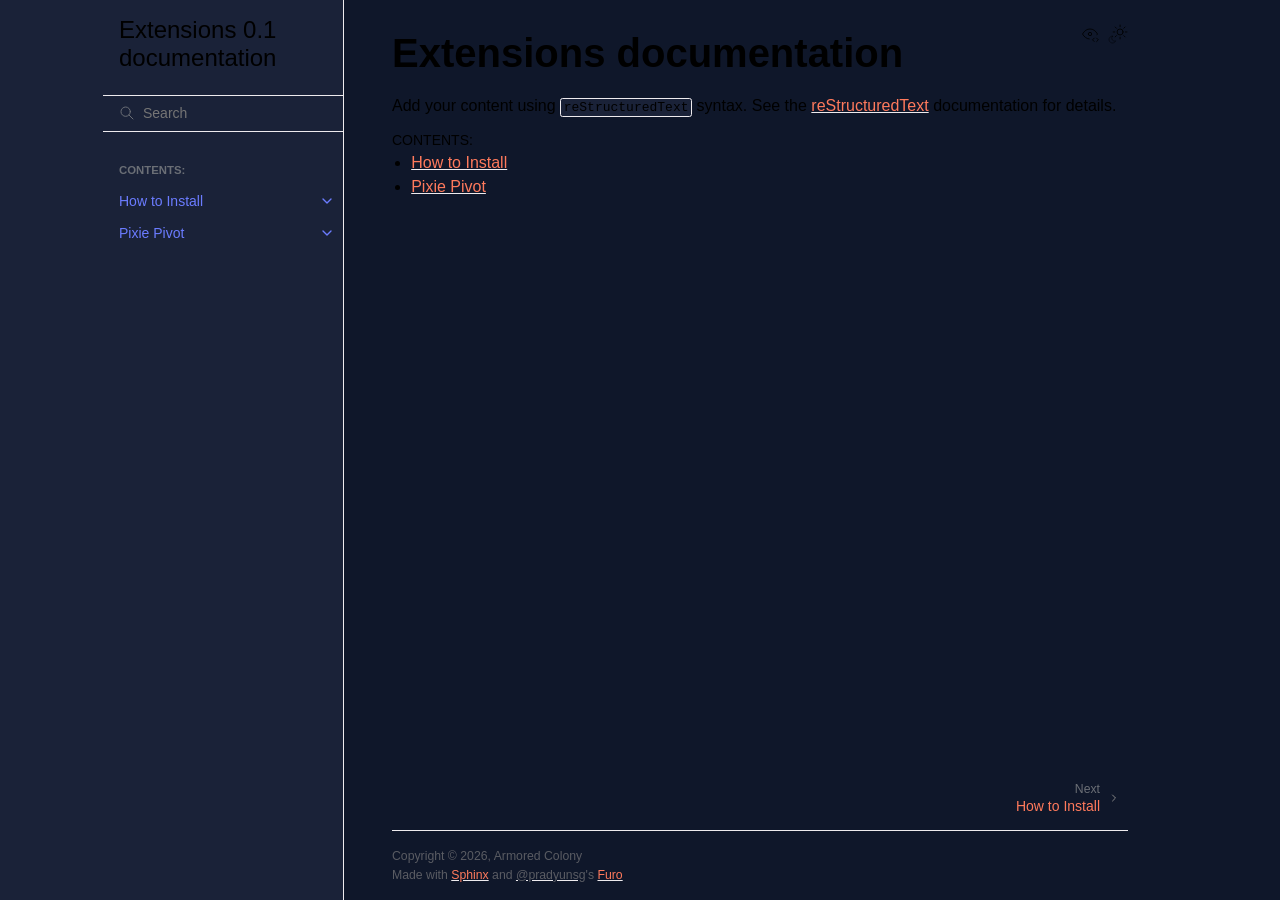
==== commit 60e481aa: "Deploy documentation update" ====
--- a/index.html
+++ b/index.html
@@ -18,18 +18,33 @@
   body {
     --color-code-background: #f2f2f2;
   --color-code-foreground: #1e1e1e;
+  --color-brand-primary: #6b7cff;
+  --color-brand-content: #7a8bff;
+  --color-link: #ff7a5c;
+  --color-background-primary: #0f172a;
+  --color-background-secondary: #1a2238;
   
   }
   @media not print {
     body[data-theme="dark"] {
       --color-code-background: #202020;
   --color-code-foreground: #d0d0d0;
+  --color-brand-primary: #6b7cff;
+  --color-brand-content: #7a8bff;
+  --color-link: #ff7a5c;
+  --color-background-primary: #0f172a;
+  --color-background-secondary: #1a2238;
   
     }
     @media (prefers-color-scheme: dark) {
       body:not([data-theme="light"]) {
         --color-code-background: #202020;
   --color-code-foreground: #d0d0d0;
+  --color-brand-primary: #6b7cff;
+  --color-brand-content: #7a8bff;
+  --color-link: #ff7a5c;
+  --color-background-primary: #0f172a;
+  --color-background-secondary: #1a2238;
   
       }
     }
